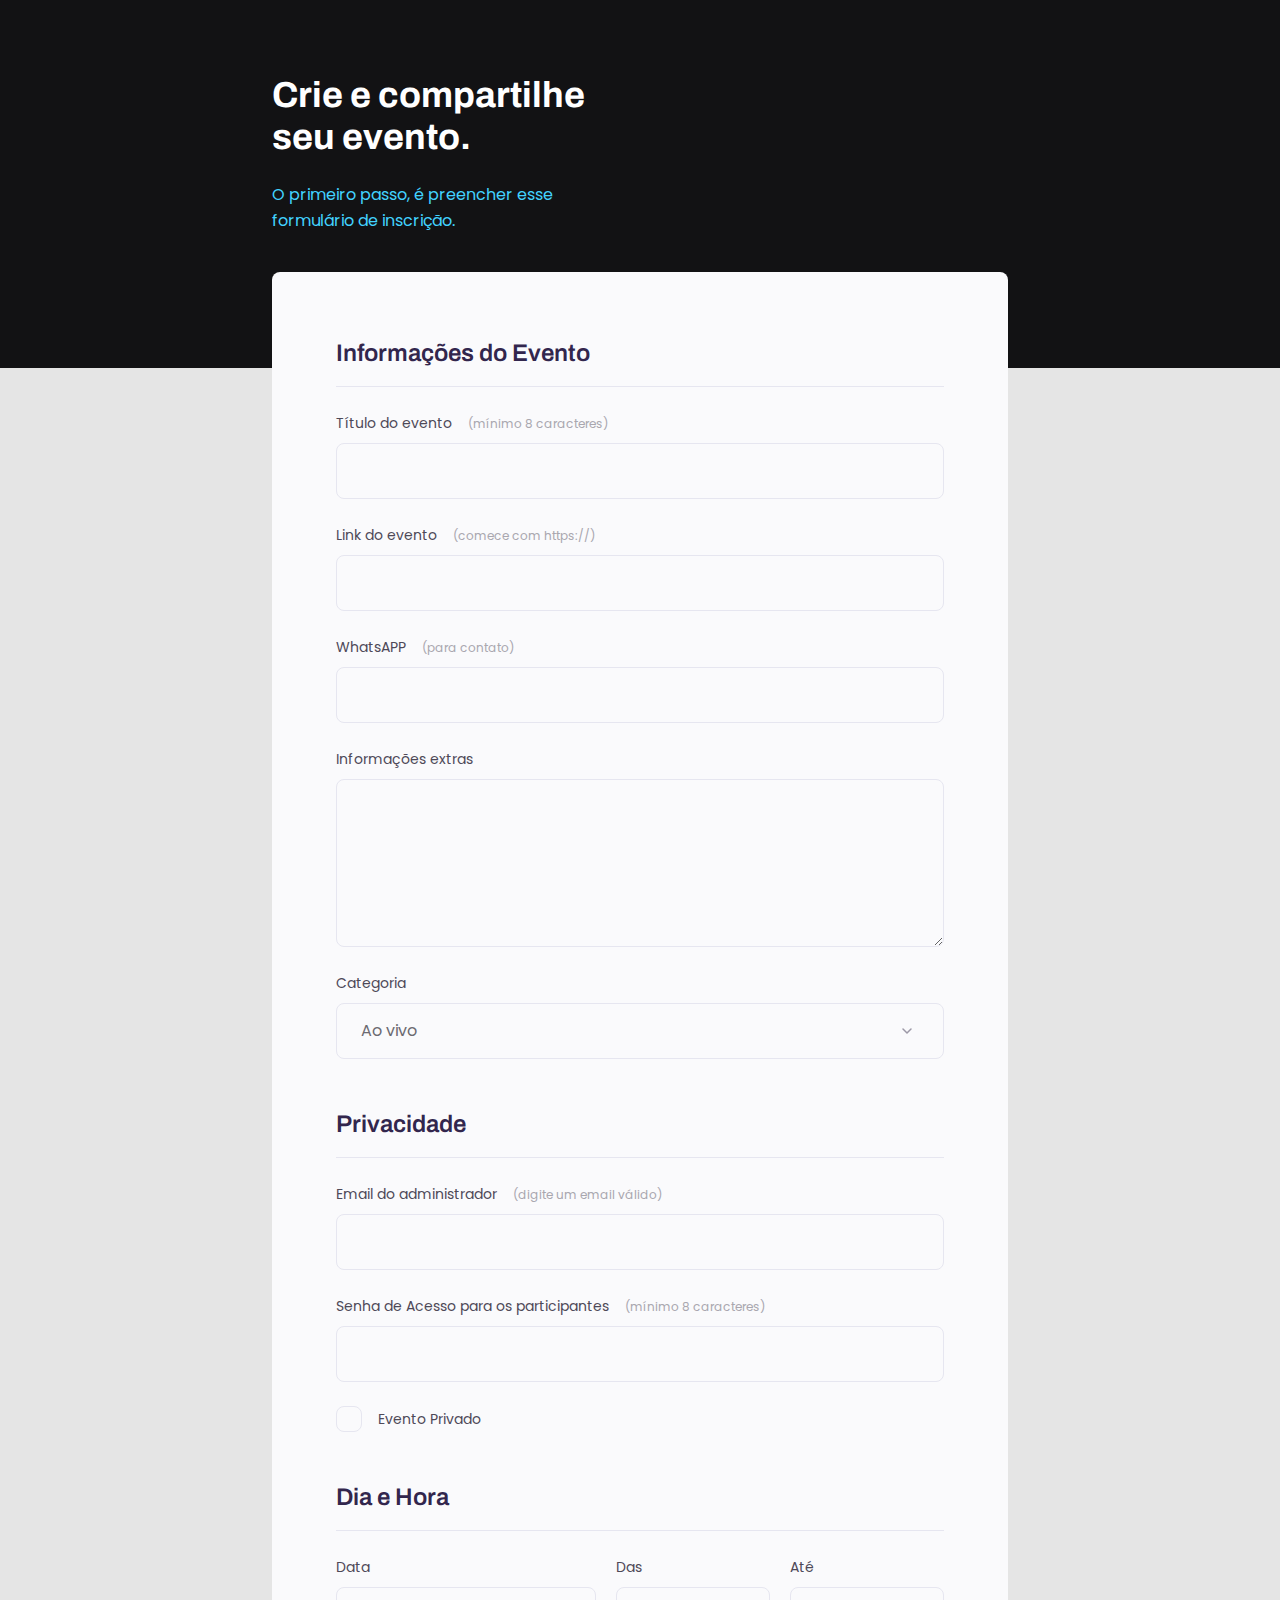
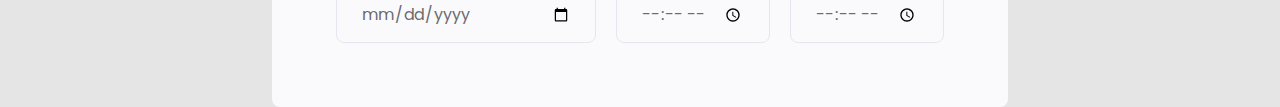
==== Projeto03/index.html @ 80ee44bf "forms" ====
<!DOCTYPE html>
<html lang="pt-br">
<head>
  <link rel="preconnect" href="https://fonts.googleapis.com">
  <link rel="preconnect" href="https://fonts.gstatic.com" crossorigin>
  <meta charset="UTF-8">
  <meta name="viewport" content="width=device-width, initial-scale=1.0">
  <title>Evento</title>

  <link href="https://fonts.googleapis.com/css2?family=Archivo:wght@600;700&family=Poppins&display=swap" rel="stylesheet">

  <link rel="stylesheet" href="style.css">
</head>
<body>
  <div class="page">
    <header>
      <h1>
        Crie e compartilhe 
        seu evento.
      </h1>
      <p>
        O primeiro passo, é preencher esse
        formulário de inscrição.
      </p>
    </header>
  
    <form>

      <fieldset> <!--Agrupamento de campos: Informações Evento-->
        <div class="fildset-warapper">
          <legend>
            Informações do Evento
          </legend>
  
          <div class="input-wrapper">
            <label for="event-title">Título do evento <span>(mínimo 8 caracteres)</span></label>
            <input type="text" id="event-title">
          </div>
  
          <div class="input-wrapper">
            <label for="event-link">Link do evento <span>(comece com https://)</span></label>
            <input type="url" id="event-link">
          </div>

          <div class="input-wrapper">
            <label for="event-whatsapp">WhatsAPP <span>(para contato)</span></label>
            <input type="number" id="event-whatsapp">
          </div>

          <div class="input-wrapper">
            <label for="event-info">Informações extras</label>
            <textarea id="event-info"></textarea>
          </div>

          <div class="input-wrapper">
            <label for="event-category">Categoria</label>
            <select id="event-category">
              <option value="live">Ao vivo</option>
              <option value="Podcast">Podcast</option>
              <option value="Mentorship">Mentoria</option>
            </select>
          </div>

        </div>

      </fieldset>

      <fieldset> <!--Agrupamento de campos: Privacidade-->
        <div class="fildset-warapper">
          <legend>
            Privacidade
          </legend>

          <div class="input-wrapper">
            <label for="event-email">Email do administrador <span>(digite um email válido)</span></label>
            <input type="email" id="event-email">
          </div>
          <div class="input-wrapper">
            <label for="event-password">Senha de Acesso para os participantes <span>(mínimo 8 caracteres)</span></label>
            <input type="password" id="event-password">
          </div>
          <div class="checkbox-wrapper">
            <input type="checkbox" id="event-private">
            <label for="event-private">Evento Privado</label>
          </div>

        </div>
      </fieldset>

      <fieldset> <!--Agrupamento de campos: Dia e Hora-->
        <div class="fildset-warapper">
          <legend>
            Dia e Hora
          </legend>

          <div class="col-3">
            <div class="input-wrapper">
              <label for="event-date">Data</label>
              <input type="date" id="event-date">
            </div>
              <div class="input-wrapper">
                <label for="event-begin">Das</span></label>
                <input type="time" id="event-begin">
              </div>
            <div class="input-wrapper">
              <label for="event-end">Até</label>
              <input type="time" id="event-end">
            </div>
          </div>
        </div>

          
      </fieldset>
    </form>

  </div>
  
</body>
</html>
---- Projeto03/style.css ----
* {
  margin: 0;
  padding: 0;
  box-sizing: border-box;
}
body, input, button, select, textarea {
  font-family: 'Poppins', sans-serif;
}

body {
  background: #E5E5E5;

}
body::before {
  content: '';
  width: 100%;
  height: 368px;

  position: absolute;
  top: 0;
  left: 0;
  z-index: -1;
  background: #121214;
  
}
.page {
  width: 736px;
  margin: auto;
}

header {
  width: 319px;

  margin-top: 74px;
}

header h1 {
  font-family: 'Archivo', sans-serif;
  font-weight: bold;
  font-size: 36px;
  line-height: 42px;
  color: #FFF;
  margin-bottom: 24px;

}

header p {
  font-size: 16px;
  line-height: 26px;
  color: #42D3FF;
}

form {
  margin-top: 38px;
  padding: 64px;
  background: #FAFAFC;
  border-radius: 8px;
  min-height: 300px;

  display: flex;
  flex-direction: column;
  gap: 48px;
}

fieldset {
  border: none;
  
}

.fildset-warapper {
  display: flex;
  flex-direction: column;
  gap: 24px;
}

fieldset legend {
  font-family: 'Archivo', sans-serif;
  font-weight: 600;
  font-size: 24px;
  line-height: 34px;

  width: 100%;
  border-bottom: 1px solid #E6E6F0;
  padding-bottom: 16px;
  color: #32264D;
}

.input-wrapper {
  display: flex;
  flex-direction: column;
}

.input-wrapper label,
.checkbox-wrapper label {
  font-size: 14px;
  line-height: 24px;
  color: #4E4958;
  margin-bottom: 8px;
}

.input-wrapper label span {
  margin-left: 12px;
  font-size: 12px;
  line-height: 20px;

  color: #a9a7af;
}

.input-wrapper label span:hover {
  color: #6c6a71;
}


.input-wrapper input,
.input-wrapper textarea,
.input-wrapper select {
  background: #FAFAFC;
  border: 1px solid #E6E6F0;
  border-radius: 8px;
  height: 56px;
  padding: 0 24px;  
  font-size: 16px;
  line-height: 26px;
  color: #6c6a71;
}

.input-wrapper textarea {
  padding: 0;
  height: 168px;
}

.input-wrapper select {
  appearance: none;
  -webkit-appearance: none;

  background-image: url("data:image/svg+xml,%3Csvg width='24' height='24' viewBox='0 0 24 24' fill='none' xmlns='http://www.w3.org/2000/svg'%3E%3Cg clip-path='url(%23clip0_1_54)'%3E%3Cpath d='M8 10L12 14L16 10' stroke='%239C98A6' stroke-width='1.5' stroke-linecap='round' stroke-linejoin='round'/%3E%3C/g%3E%3Cdefs%3E%3CclipPath id='clip0_1_54'%3E%3Crect width='24' height='24' fill='white'/%3E%3C/clipPath%3E%3C/defs%3E%3C/svg%3E%0A");
  background-repeat: no-repeat;
  background-position: right 24px top 50%;
}

.col-3 {
  display: flex;
  gap: 20px;

}

.col-3 > div:nth-child(1) {
  width: 100%;
}
.checkbox-wrapper {
  position: relative;
}

.checkbox-wrapper label {
  display: flex;
  align-items: center;
  gap: 16px;
  margin: 0;
}

.checkbox-wrapper input {
  position: absolute;
  top: 0;
  left: 0;
  width: 24px;
  height: 24px;

  opacity: 0;
}



.checkbox-wrapper label::before {
  content: '';
  width: 24px;
  height: 24px;
  border: 1px solid #E6E6F0;
  border-radius: 8px;
  display: block;
}

.checkbox-wrapper input:checked + label::before {
  background-image: url("data:image/svg+xml,%3Csvg width='18' height='14' viewBox='0 0 18 14' fill='none' xmlns='http://www.w3.org/2000/svg'%3E%3Cpath d='M6 11.17L1.83 7L0.410004 8.41L6 14L18 2L16.59 0.589996L6 11.17Z' fill='%2342D3FF'/%3E%3C/svg%3E%0A");
  background-repeat: no-repeat;
  background-position: right 50% top 50%;
}

.checkbox-wrapper input:focus + label::before {
  outline: 2px solid #000;

}
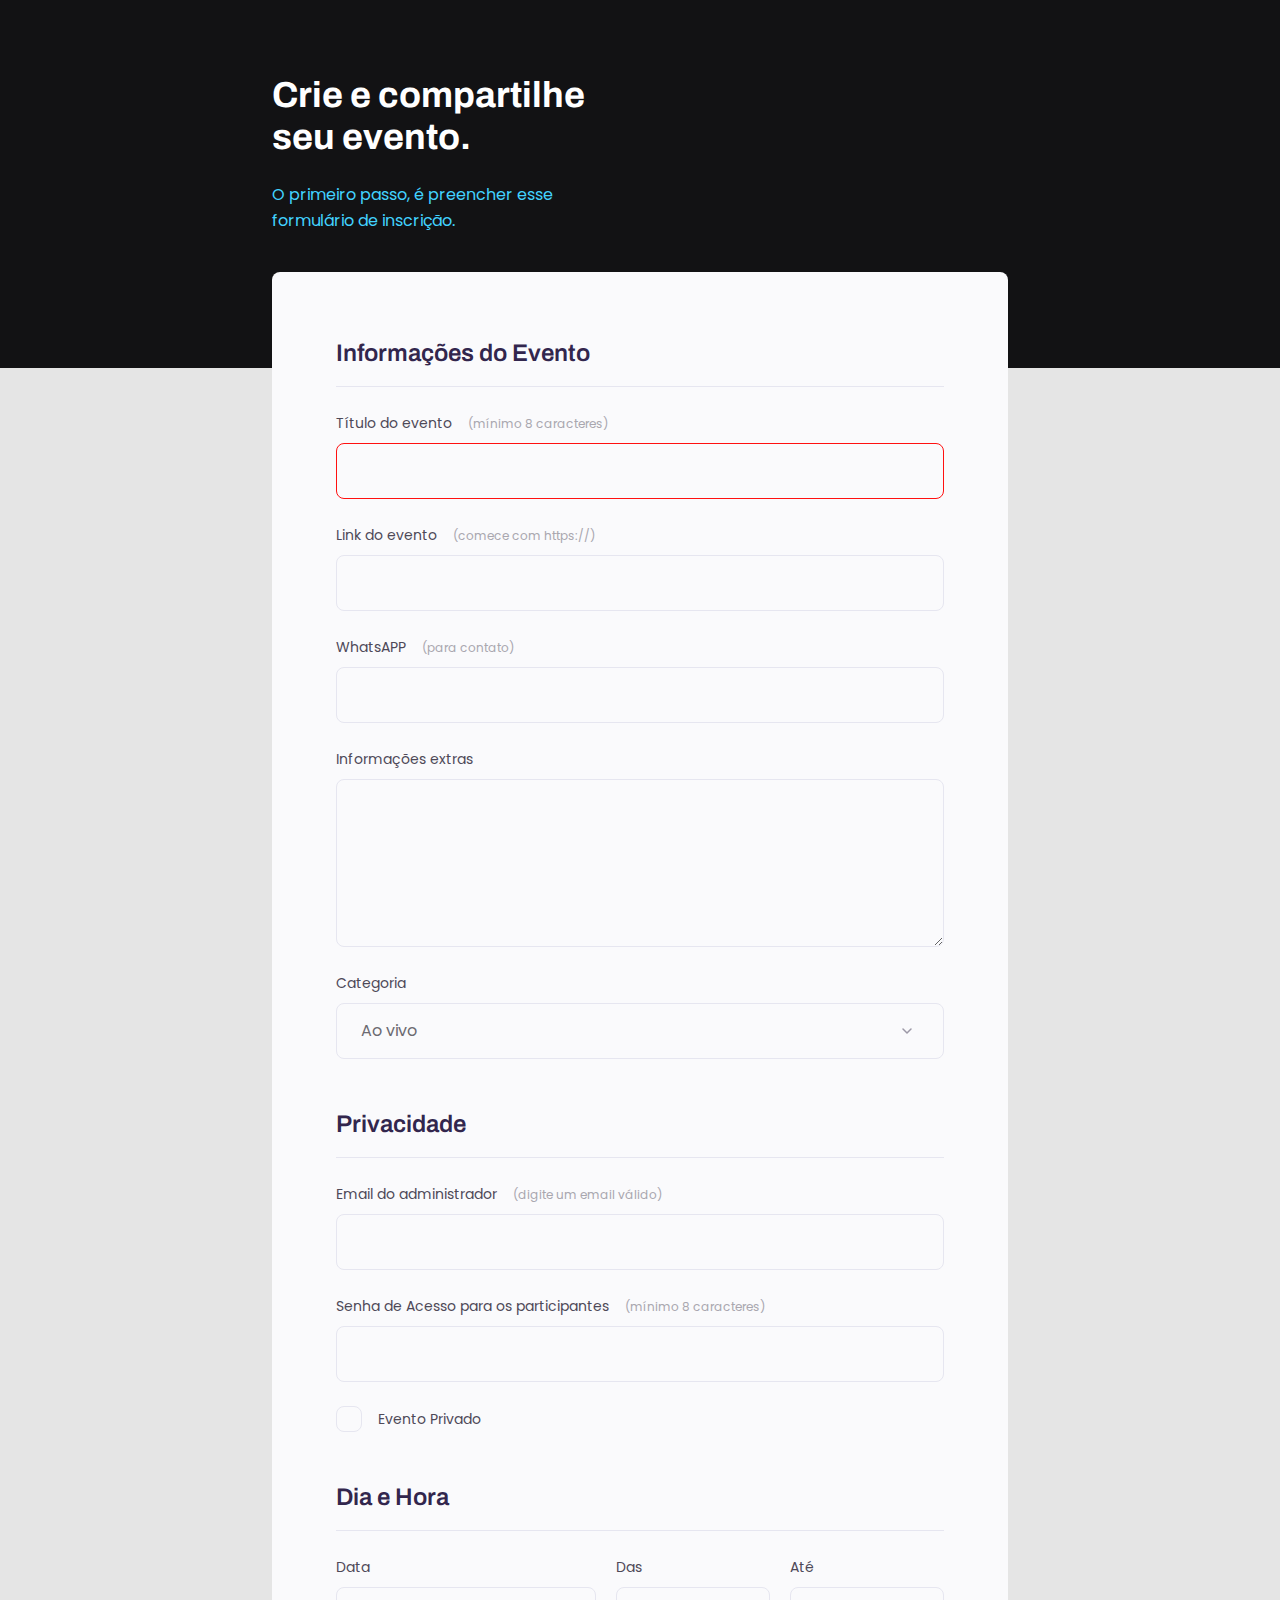
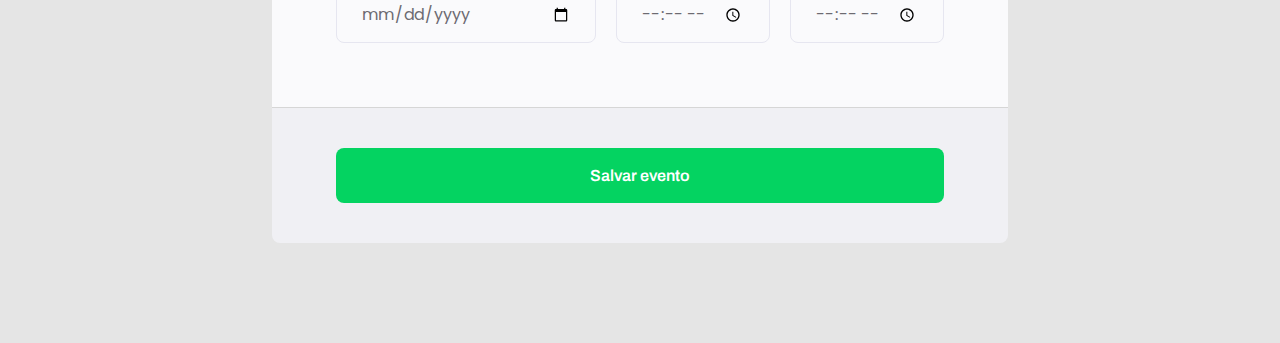
==== commit 9d7928ac: "evento_forms" ====
--- a/Projeto03/index.html
+++ b/Projeto03/index.html
@@ -24,7 +24,7 @@
       </p>
     </header>
   
-    <form>
+    <form id="form">
 
       <fieldset> <!--Agrupamento de campos: Informações Evento-->
         <div class="fildset-warapper">
@@ -34,7 +34,7 @@
   
           <div class="input-wrapper">
             <label for="event-title">Título do evento <span>(mínimo 8 caracteres)</span></label>
-            <input type="text" id="event-title">
+            <input type="text" id="event-title" required minlength="8">
           </div>
   
           <div class="input-wrapper">
@@ -111,7 +111,12 @@
 
           
       </fieldset>
+
     </form>
+    
+    <footer>
+      <input class="button" type="submit" form="form" value="Salvar evento">
+    </footer>
 
   </div>
   
--- a/Projeto03/style.css
+++ b/Projeto03/style.css
@@ -3,7 +3,7 @@
   padding: 0;
   box-sizing: border-box;
 }
-body, input, button, select, textarea {
+body, input, select, textarea {
   font-family: 'Poppins', sans-serif;
 }
 
@@ -54,7 +54,7 @@
   margin-top: 38px;
   padding: 64px;
   background: #FAFAFC;
-  border-radius: 8px;
+  border-radius: 8px 8px 0 0;
   min-height: 300px;
 
   display: flex;
@@ -188,4 +188,35 @@
 .checkbox-wrapper input:focus + label::before {
   outline: 2px solid #000;
 
+}
+
+footer {
+  background: #F0F0F4;
+  height: 136px;
+  display: flex;
+  flex-direction: column;
+  padding: 40px 64px;
+  margin-bottom: 100px;
+  border-top: 1px solid #D6D6D6;
+  border-radius: 0 0 8px 8px;
+}
+
+footer .button {
+  height: 56px;
+  background: #04D361;
+  border-radius: 8px;
+  border: 0;
+  font-family: 'Archivo';
+  font-weight: 600;
+  font-size: 16px;
+  line-height: 26px;
+  color: #FFFFFF;
+}
+
+footer .button:hover {
+  background: #04a04a;
+}
+
+input:invalid {
+  border: 1px solid #FF1010;
 }